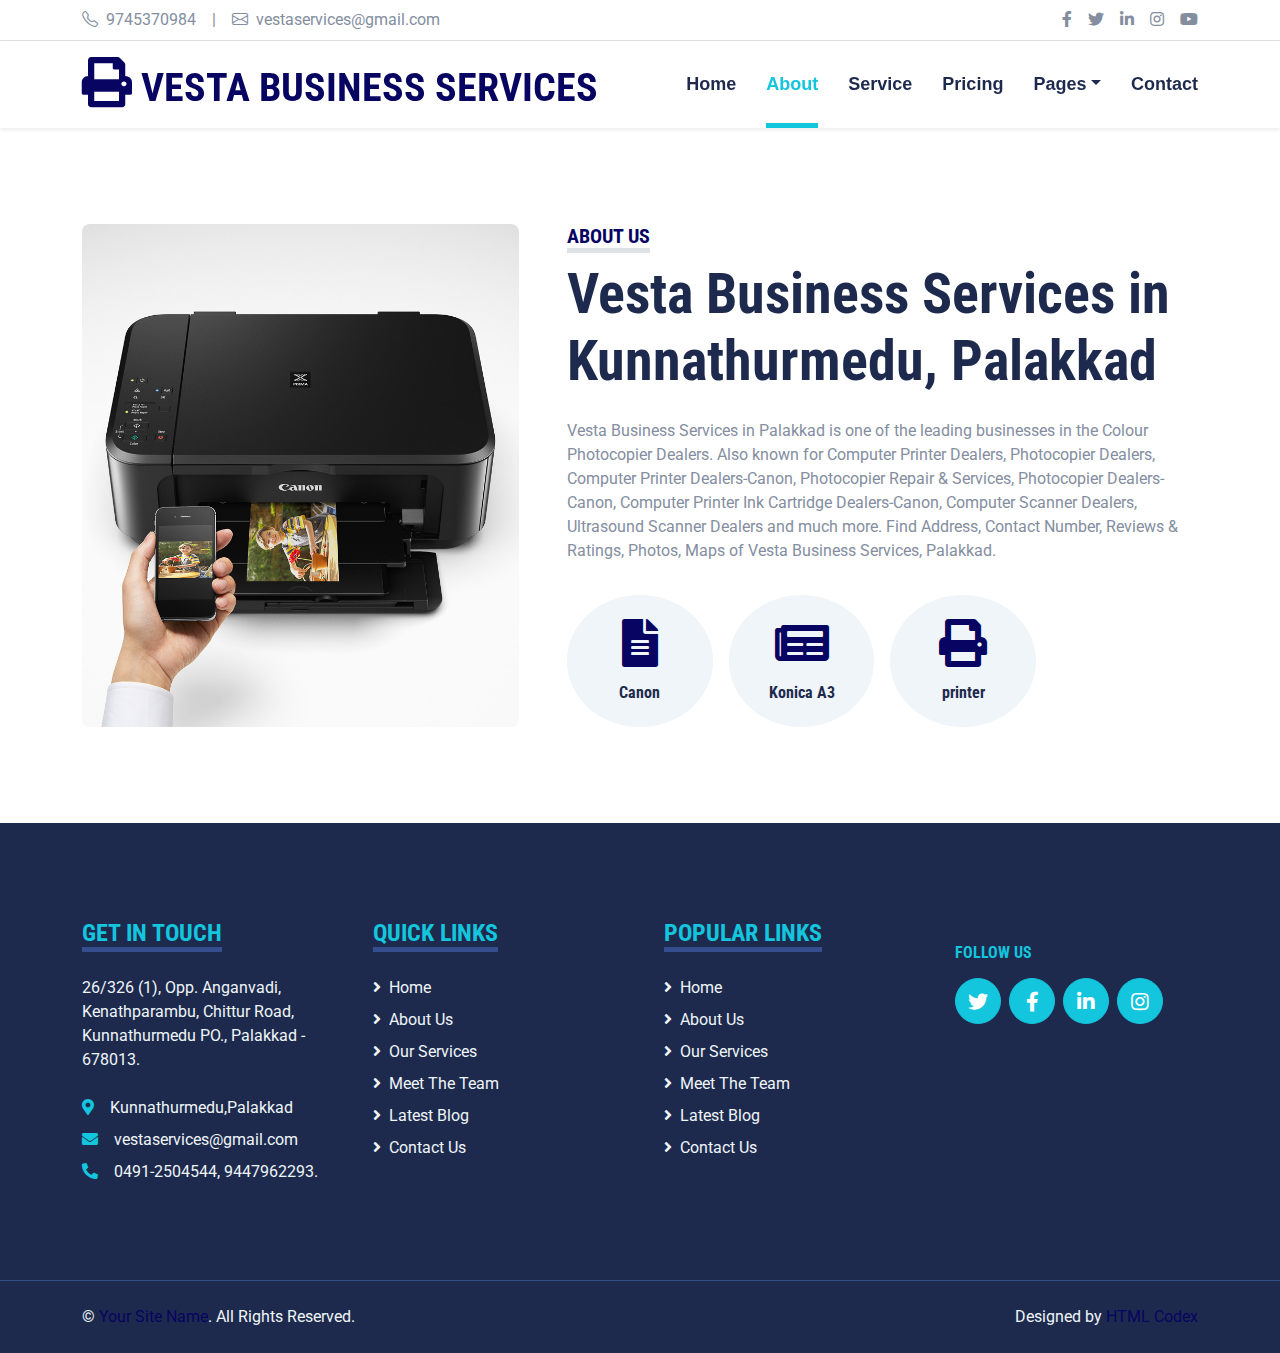
==== about.html @ 88ef27b9 "intex page about service complete" ====
<!DOCTYPE html>
<html lang="en">

<head>
    <meta charset="utf-8">
    <title> Vesta Business Services </title>
    <meta content="width=device-width, initial-scale=1.0" name="viewport">
    <meta content="Free HTML Templates" name="keywords">
    <meta content="Free HTML Templates" name="description">

    <!-- Favicon -->
    <link href="img/favicon.ico" rel="icon">

    <!-- Google Web Fonts -->
    <link rel="preconnect" href="https://fonts.gstatic.com">
    <link href="https://fonts.googleapis.com/css2?family=Roboto+Condensed:wght@400;700&family=Roboto:wght@400;700&display=swap" rel="stylesheet">  

    <!-- Icon Font Stylesheet -->
    <link href="https://cdnjs.cloudflare.com/ajax/libs/font-awesome/5.15.0/css/all.min.css" rel="stylesheet">
    <link href="https://cdn.jsdelivr.net/npm/bootstrap-icons@1.4.1/font/bootstrap-icons.css" rel="stylesheet">

    <!-- Libraries Stylesheet -->
    <link href="lib/owlcarousel/assets/owl.carousel.min.css" rel="stylesheet">
    <link href="lib/tempusdominus/css/tempusdominus-bootstrap-4.min.css" rel="stylesheet" />

    <!-- Customized Bootstrap Stylesheet -->
    <link href="css/bootstrap.min.css" rel="stylesheet">

    <!-- Template Stylesheet -->
    <link href="css/style.css" rel="stylesheet">
</head>

<body>
    <!-- Topbar Start -->
    <div class="container-fluid py-2 border-bottom d-none d-lg-block">
        <div class="container">
            <div class="row">
                <div class="col-md-6 text-center text-lg-start mb-2 mb-lg-0">
                    <div class="d-inline-flex align-items-center">
                        <a class="text-decoration-none text-body pe-3" href=""><i class="bi bi-telephone me-2"></i>9745370984</a>
                        <span class="text-body">|</span>
                        <a class="text-decoration-none text-body px-3" href=""><i class="bi bi-envelope me-2"></i>vestaservices@gmail.com</a>
                    </div>
                </div>
                <div class="col-md-6 text-center text-lg-end">
                    <div class="d-inline-flex align-items-center">
                        <a class="text-body px-2" href="">
                            <i class="fab fa-facebook-f"></i>
                        </a>
                        <a class="text-body px-2" href="">
                            <i class="fab fa-twitter"></i>
                        </a>
                        <a class="text-body px-2" href="">
                            <i class="fab fa-linkedin-in"></i>
                        </a>
                        <a class="text-body px-2" href="">
                            <i class="fab fa-instagram"></i>
                        </a>
                        <a class="text-body ps-2" href="">
                            <i class="fab fa-youtube"></i>
                        </a>
                    </div>
                </div>
            </div>
        </div>
    </div>
    <!-- Topbar End -->


    <!-- Navbar Start -->
    <div class="container-fluid sticky-top bg-white shadow-sm mb-5">
        <div class="container">
            <nav class="navbar navbar-expand-lg bg-white navbar-light py-3 py-lg-0">
                <a href="index.html" class="navbar-brand">
                    <h1 class="m-0 text-uppercase text-primary"> <i class="fa fa-print" style="font-size:50px " ></i>  Vesta Business Services </h1>
                </a>
                <button class="navbar-toggler" type="button" data-bs-toggle="collapse" data-bs-target="#navbarCollapse">
                    <span class="navbar-toggler-icon"></span>
                </button>
                <div class="collapse navbar-collapse" id="navbarCollapse">
                    <div class="navbar-nav ms-auto py-0">
                        <a href="index.html" class="nav-item nav-link">Home</a>
                        <a href="about.html" class="nav-item nav-link active">About</a>
                        <a href="service.html" class="nav-item nav-link">Service</a>
                        <a href="price.html" class="nav-item nav-link">Pricing</a>
                        <div class="nav-item dropdown">
                            <a href="#" class="nav-link dropdown-toggle" data-bs-toggle="dropdown">Pages</a>
                            <div class="dropdown-menu m-0">
                                <a href="blog.html" class="dropdown-item">Blog Grid</a>
                                <a href="detail.html" class="dropdown-item">Blog Detail</a>
                                <a href="team.html" class="dropdown-item">The Team</a>
                                <a href="testimonial.html" class="dropdown-item">Testimonial</a>
                                <a href="appointment.html" class="dropdown-item">Appointment</a>
                                <a href="search.html" class="dropdown-item">Search</a>
                            </div>
                        </div>
                        <a href="contact.html" class="nav-item nav-link">Contact</a>
                    </div>
                </div>
            </nav>
        </div>
    </div>
    <!-- Navbar End -->


    <!-- About Start -->
    <div class="container-fluid py-5">
        <div class="container">
            <div class="row gx-5">
                <div class="col-lg-5 mb-5 mb-lg-0" style="min-height: 500px;">
                    <div class="position-relative h-100">
                        <img class="position-absolute w-100 h-100 rounded" src="img/pixma-mg3660-feature-2.jpg" style="object-fit: cover;">
                    </div>
                </div>
                <div class="col-lg-7">
                    <div class="mb-4">
                        <h5 class="d-inline-block text-primary text-uppercase border-bottom border-5">About Us</h5>
                        <h1 class="display-4">Vesta Business Services in Kunnathurmedu, Palakkad</h1>
                    </div>
                    <p>Vesta Business Services in Palakkad is one of the leading businesses in the Colour Photocopier Dealers. Also known for Computer Printer Dealers, Photocopier Dealers, Computer Printer Dealers-Canon, Photocopier Repair & Services, Photocopier Dealers-Canon, Computer Printer Ink Cartridge Dealers-Canon, Computer Scanner Dealers, Ultrasound Scanner Dealers and much more. Find Address, Contact Number, Reviews & Ratings, Photos, Maps of Vesta Business Services, Palakkad.</p>
                    <div class="row g-3 pt-3">
                        <div class="col-sm-3 col-6">
                            <div class="bg-light text-center rounded-circle py-4">
                                <i class=" fa fa-3x far fa-file-alt  text-primary mb-3"></i>
                                <h6 class="mb-0">Canon<small class="d-block text-primary"></small></h6>
                            </div>
                        </div>
                      <div class="col-sm-3 col-6">
                            <div class="bg-light text-center rounded-circle py-4">
                                <i class="fa fa-3x far fa-newspaper text-primary mb-3"></i>
                                <h6 class="mb-0">Konica A3<small class="d-block text-primary"></small></h6>
                            </div> 
                         </div>
                        <div class="col-sm-3 col-6">
                            <div class="bg-light text-center rounded-circle py-4">
                                <i class="fa fa-3x fa fa-print text-primary mb-3"></i>
                                <h6 class="mb-0">printer<small class="d-block text-primary"></small></h6>
                            </div>
                        </div> 
                        <!-- <div class="col-sm-3 col-6">
                            <div class="bg-light text-center rounded-circle py-4">
                                <i class="fa fa-3x fa-ambulance text-primary mb-3"></i>
                                <h6 class="mb-0">Free<small class="d-block text-primary">Ambulance</small></h6>
                            </div>
                        </div>-->
                    </div>
                </div>
            </div>
        </div>
    </div>
    <!-- About End -->


    <!-- Search Start -->
   <!-- <div class="container-fluid bg-primary my-5 py-5">
        <div class="container py-5">
            <div class="text-center mx-auto mb-5" style="max-width: 500px;">
                <h5 class="d-inline-block text-white text-uppercase border-bottom border-5">Find A Doctor</h5>
                <h1 class="display-4 mb-4">Find A Healthcare Professionals</h1>
                <h5 class="text-white fw-normal">Duo ipsum erat stet dolor sea ut nonumy tempor. Tempor duo lorem eos sit sed ipsum takimata ipsum sit est. Ipsum ea voluptua ipsum sit justo</h5>
            </div>
            <div class="mx-auto" style="width: 100%; max-width: 600px;">
                <div class="input-group">
                    <select class="form-select border-primary w-25" style="height: 60px;">
                        <option selected>Department</option>
                        <option value="1">Department 1</option>
                        <option value="2">Department 2</option>
                        <option value="3">Department 3</option>
                    </select>
                    <input type="text" class="form-control border-primary w-50" placeholder="Keyword">
                    <button class="btn btn-dark border-0 w-25">Search</button>
                </div>
            </div>
        </div>
    </div> -->
    <!-- Search End -->


    <!-- Team Start -->
  <!--  <div class="container-fluid py-5">
        <div class="container">
            <div class="text-center mx-auto mb-5" style="max-width: 500px;">
                <h5 class="d-inline-block text-primary text-uppercase border-bottom border-5">Our Doctors</h5>
                <h1 class="display-4">Qualified Healthcare Professionals</h1>
            </div>
            <div class="owl-carousel team-carousel position-relative">
                <div class="team-item">
                    <div class="row g-0 bg-light rounded overflow-hidden">
                        <div class="col-12 col-sm-5 h-100">
                            <img class="img-fluid h-100" src="img/team-1.jpg" style="object-fit: cover;">
                        </div>
                        <div class="col-12 col-sm-7 h-100 d-flex flex-column">
                            <div class="mt-auto p-4">
                                <h3>Doctor Name</h3>
                                <h6 class="fw-normal fst-italic text-primary mb-4">Cardiology Specialist</h6>
                                <p class="m-0">Dolor lorem eos dolor duo eirmod sea. Dolor sit magna rebum clita rebum dolor</p>
                            </div>
                            <div class="d-flex mt-auto border-top p-4">
                                <a class="btn btn-lg btn-primary btn-lg-square rounded-circle me-3" href="#"><i class="fab fa-twitter"></i></a>
                                <a class="btn btn-lg btn-primary btn-lg-square rounded-circle me-3" href="#"><i class="fab fa-facebook-f"></i></a>
                                <a class="btn btn-lg btn-primary btn-lg-square rounded-circle" href="#"><i class="fab fa-linkedin-in"></i></a>
                            </div>
                        </div>
                    </div>
                </div>
                <div class="team-item">
                    <div class="row g-0 bg-light rounded overflow-hidden">
                        <div class="col-12 col-sm-5 h-100">
                            <img class="img-fluid h-100" src="img/team-2.jpg" style="object-fit: cover;">
                        </div>
                        <div class="col-12 col-sm-7 h-100 d-flex flex-column">
                            <div class="mt-auto p-4">
                                <h3>Doctor Name</h3>
                                <h6 class="fw-normal fst-italic text-primary mb-4">Cardiology Specialist</h6>
                                <p class="m-0">Dolor lorem eos dolor duo eirmod sea. Dolor sit magna rebum clita rebum dolor</p>
                            </div>
                            <div class="d-flex mt-auto border-top p-4">
                                <a class="btn btn-lg btn-primary btn-lg-square rounded-circle me-3" href="#"><i class="fab fa-twitter"></i></a>
                                <a class="btn btn-lg btn-primary btn-lg-square rounded-circle me-3" href="#"><i class="fab fa-facebook-f"></i></a>
                                <a class="btn btn-lg btn-primary btn-lg-square rounded-circle" href="#"><i class="fab fa-linkedin-in"></i></a>
                            </div>
                        </div>
                    </div>
                </div>
                <div class="team-item">
                    <div class="row g-0 bg-light rounded overflow-hidden">
                        <div class="col-12 col-sm-5 h-100">
                            <img class="img-fluid h-100" src="img/team-3.jpg" style="object-fit: cover;">
                        </div>
                        <div class="col-12 col-sm-7 h-100 d-flex flex-column">
                            <div class="mt-auto p-4">
                                <h3>Doctor Name</h3>
                                <h6 class="fw-normal fst-italic text-primary mb-4">Cardiology Specialist</h6>
                                <p class="m-0">Dolor lorem eos dolor duo eirmod sea. Dolor sit magna rebum clita rebum dolor</p>
                            </div>
                            <div class="d-flex mt-auto border-top p-4">
                                <a class="btn btn-lg btn-primary btn-lg-square rounded-circle me-3" href="#"><i class="fab fa-twitter"></i></a>
                                <a class="btn btn-lg btn-primary btn-lg-square rounded-circle me-3" href="#"><i class="fab fa-facebook-f"></i></a>
                                <a class="btn btn-lg btn-primary btn-lg-square rounded-circle" href="#"><i class="fab fa-linkedin-in"></i></a>
                            </div>
                        </div>
                    </div>
                </div>
            </div>
        </div>
    </div>  -->
    <!-- Team End -->


    <!-- Footer Start -->
    <div class="container-fluid bg-dark text-light mt-5 py-5">
        <div class="container py-5">
            <div class="row g-5">
                <div class="col-lg-3 col-md-6">
                    <h4 class="d-inline-block text-primary text-uppercase border-bottom border-5 border-secondary mb-4" style="color: #13C5DD !important; " >Get In Touch</h4>
                    <p class="mb-4">26/326 (1), Opp. Anganvadi, Kenathparambu, Chittur Road, Kunnathurmedu PO., Palakkad - 678013.</p>
                    <p class="mb-2"><i class="fa fa-map-marker-alt text-primary me-3" style="color: #13C5DD !important; "></i>Kunnathurmedu,Palakkad</p>
                    <p class="mb-2"><i class="fa fa-envelope text-primary me-3" style="color: #13C5DD !important; "></i>vestaservices@gmail.com</p>
                    <p class="mb-0"><i class="fa fa-phone-alt text-primary me-3" style="color: #13C5DD !important; "></i>0491-2504544, 9447962293.</p>
                </div>
                <div class="col-lg-3 col-md-6">
                    <h4 class="d-inline-block text-primary text-uppercase border-bottom border-5 border-secondary mb-4" style="color: #13C5DD !important; ">Quick Links</h4>
                    <div class="d-flex flex-column justify-content-start">
                        <a class="text-light mb-2" href="#"><i class="fa fa-angle-right me-2"></i>Home</a>
                        <a class="text-light mb-2" href="#"><i class="fa fa-angle-right me-2"></i>About Us</a>
                        <a class="text-light mb-2" href="#"><i class="fa fa-angle-right me-2"></i>Our Services</a>
                        <a class="text-light mb-2" href="#"><i class="fa fa-angle-right me-2"></i>Meet The Team</a>
                        <a class="text-light mb-2" href="#"><i class="fa fa-angle-right me-2"></i>Latest Blog</a>
                        <a class="text-light" href="#"><i class="fa fa-angle-right me-2"></i>Contact Us</a>
                    </div>
                </div>
                <div class="col-lg-3 col-md-6">
                    <h4 class="d-inline-block text-primary text-uppercase border-bottom border-5 border-secondary mb-4" style="color: #13C5DD !important; ">Popular Links</h4>
                    <div class="d-flex flex-column justify-content-start">
                        <a class="text-light mb-2" href="#"><i class="fa fa-angle-right me-2"></i>Home</a>
                        <a class="text-light mb-2" href="#"><i class="fa fa-angle-right me-2"></i>About Us</a>
                        <a class="text-light mb-2" href="#"><i class="fa fa-angle-right me-2"></i>Our Services</a>
                        <a class="text-light mb-2" href="#"><i class="fa fa-angle-right me-2"></i>Meet The Team</a>
                        <a class="text-light mb-2" href="#"><i class="fa fa-angle-right me-2"></i>Latest Blog</a>
                        <a class="text-light" href="#"><i class="fa fa-angle-right me-2"></i>Contact Us</a>
                    </div>
                </div>
                <div class="col-lg-3 col-md-6">
                    <!--<h4 class="d-inline-block text-primary text-uppercase border-bottom border-5 border-secondary mb-4">Newsletter</h4>
                    <form action="">
                        <div class="input-group">
                            <input type="text" class="form-control p-3 border-0" placeholder="Your Email Address">
                            <button class="btn btn-primary">Sign Up</button>
                        </div>
                    </form>-->
                    <h6 class="text-primary text-uppercase mt-4 mb-3" style="color: #13C5DD !important; ">Follow Us</h6>
                    <div class="d-flex">
                        <a class="btn btn-lg btn-primary btn-lg-square rounded-circle me-2" href="#"><i class="fab fa-twitter"></i></a>
                        <a class="btn btn-lg btn-primary btn-lg-square rounded-circle me-2" href="#"><i class="fab fa-facebook-f"></i></a>
                        <a class="btn btn-lg btn-primary btn-lg-square rounded-circle me-2" href="#"><i class="fab fa-linkedin-in"></i></a>
                        <a class="btn btn-lg btn-primary btn-lg-square rounded-circle" href="#"><i class="fab fa-instagram"></i></a>
                    </div>
                </div>
            </div>
        </div>
    </div>
    <div class="container-fluid bg-dark text-light border-top border-secondary py-4">
        <div class="container">
            <div class="row g-5">
                <div class="col-md-6 text-center text-md-start">
                    <p class="mb-md-0">&copy; <a class="text-primary" href="#">Your Site Name</a>. All Rights Reserved.</p>
                </div>
                <div class="col-md-6 text-center text-md-end">
                    <p class="mb-0">Designed by <a class="text-primary" href="https://htmlcodex.com">HTML Codex</a></p>
                </div>
            </div>
        </div>
    </div>
    <!-- Footer End -->



    <!-- Back to Top -->
    <a href="#" class="btn btn-lg btn-primary btn-lg-square back-to-top"><i class="bi bi-arrow-up"></i></a>


    <!-- JavaScript Libraries -->
    <script src="https://code.jquery.com/jquery-3.4.1.min.js"></script>
    <script src="https://cdn.jsdelivr.net/npm/bootstrap@5.0.0/dist/js/bootstrap.bundle.min.js"></script>
    <script src="lib/easing/easing.min.js"></script>
    <script src="lib/waypoints/waypoints.min.js"></script>
    <script src="lib/owlcarousel/owl.carousel.min.js"></script>
    <script src="lib/tempusdominus/js/moment.min.js"></script>
    <script src="lib/tempusdominus/js/moment-timezone.min.js"></script>
    <script src="lib/tempusdominus/js/tempusdominus-bootstrap-4.min.js"></script>

    <!-- Template Javascript -->
    <script src="js/main.js"></script>
</body>

</html>
---- css/style.css ----
/********** Template CSS **********/
:root {
    --primary: #13C5DD;
    --secondary: #354F8E;
    --light: #EFF5F9;
    --dark: #1D2A4D;
}

.btn {
    font-weight: 700;
    transition: .5s;
}

.btn:hover {
    -webkit-box-shadow: 0 8px 6px -6px #555555;
    -moz-box-shadow: 0 8px 6px -6px #555555;
    box-shadow: 0 8px 6px -6px #555555;
}

.btn-primary {
    color: #FFFFFF;
}

.btn-square {
    width: 36px;
    height: 36px;
}

.btn-sm-square {
    width: 28px;
    height: 28px;
}

.btn-lg-square {
    width: 46px;
    height: 46px;
}

.btn-square,
.btn-sm-square,
.btn-lg-square {
    padding-left: 0;
    padding-right: 0;
    text-align: center;
}

.back-to-top {
    position: fixed;
    display: none;
    right: 30px;
    bottom: 0;
    border-radius: 50% 50% 0 0;
    z-index: 99;
}

.navbar-light .navbar-nav .nav-link {
    font-family: 'Jost', sans-serif;
    position: relative;
    margin-left: 30px;
    padding: 30px 0;
    font-size: 18px;
    font-weight: 700;
    color: var(--dark);
    outline: none;
    transition: .5s;
}

.navbar-light .navbar-nav .nav-link:hover,
.navbar-light .navbar-nav .nav-link.active {
    color: var(--primary);
}

@media (min-width: 992px) {
    .navbar-light .navbar-nav .nav-link::before {
        position: absolute;
        content: "";
        width: 0;
        height: 5px;
        bottom: 0;
        left: 50%;
        background: var(--primary);
        transition: .5s;
    }

    .navbar-light .navbar-nav .nav-link:hover::before,
    .navbar-light .navbar-nav .nav-link.active::before {
        width: 100%;
        left: 0;
    }
}

@media (max-width: 991.98px) {
    .navbar-light .navbar-nav .nav-link  {
        margin-left: 0;
        padding: 10px 0;
    }
}

.hero-header {
    background: url(../img/Digital-Printing-Machine.jpg) top right no-repeat;
    background-size: cover;
}

.service-item {
    position: relative;
    height: 350px;
    padding: 0 30px;
    transition: .5s;
}

.service-item .service-icon {
    width: 150px;
    height: 100px;
    display: flex;
    align-items: center;
    justify-content: center;
    background: #ffcc33;
    border-radius: 50%;
    transform: rotate(-14deg);
}

.service-item .service-icon i {
    transform: rotate(15deg);
}

.service-item a.btn {
    position: absolute;
    width: 60px;
    bottom: -48px;
    left: 50%;
    margin-left: -30px;
    opacity: 0;
}

.service-item:hover a.btn {
    bottom: -24px;
    opacity: 1;
}

.price-carousel::after {
    position: absolute;
    content: "";
    width: 100%;
    height: 50%;
    bottom: 0;
    left: 0;
    background: var(--primary);
    border-radius: 8px 8px 50% 50%;
    z-index: -1;
}

.price-carousel .owl-nav {
    margin-top: 35px;
    width: 100%;
    text-align: center;
    display: flex;
    justify-content: center;
}

.price-carousel .owl-nav .owl-prev,
.price-carousel .owl-nav .owl-next{
    position: relative;
    margin: 0 5px;
    width: 45px;
    height: 45px;
    display: flex;
    align-items: center;
    justify-content: center;
    color: var(--primary);
    background: #FFFFFF;
    font-size: 22px;
    border-radius: 45px;
    transition: .5s;
}

.price-carousel .owl-nav .owl-prev:hover,
.price-carousel .owl-nav .owl-next:hover {
    color: var(--dark);
}

@media (min-width: 576px) {
    .team-item .row {
        height: 350px;
    }
}

.team-carousel .owl-nav {
    position: absolute;
    padding: 0 45px;
    width: 100%;
    height: 45px;
    top: calc(50% - 22.5px);
    left: 0;
    display: flex;
    justify-content: space-between;
}

.team-carousel .owl-nav .owl-prev,
.team-carousel .owl-nav .owl-next {
    position: relative;
    width: 45px;
    height: 45px;
    display: flex;
    align-items: center;
    justify-content: center;
    color: #FFFFFF;
    background: var(--primary);
    border-radius: 45px;
    font-size: 22px;
    transition: .5s;
}

.team-carousel .owl-nav .owl-prev:hover,
.team-carousel .owl-nav .owl-next:hover {
    background: var(--dark);
}

.testimonial-carousel .owl-dots {
    margin-top: 15px;
    display: flex;
    align-items: center;
    justify-content: center;
}

.testimonial-carousel .owl-dot {
    position: relative;
    display: inline-block;
    margin: 0 5px;
    width: 20px;
    height: 20px;
    background: var(--light);
    border: 2px solid var(--primary);
    border-radius: 20px;
    transition: .5s;
}

.testimonial-carousel .owl-dot.active {
    width: 40px;
    height: 40px;
    background: var(--primary);
}

.testimonial-carousel .owl-item img {
    width: 150px;
    height: 150px;
}
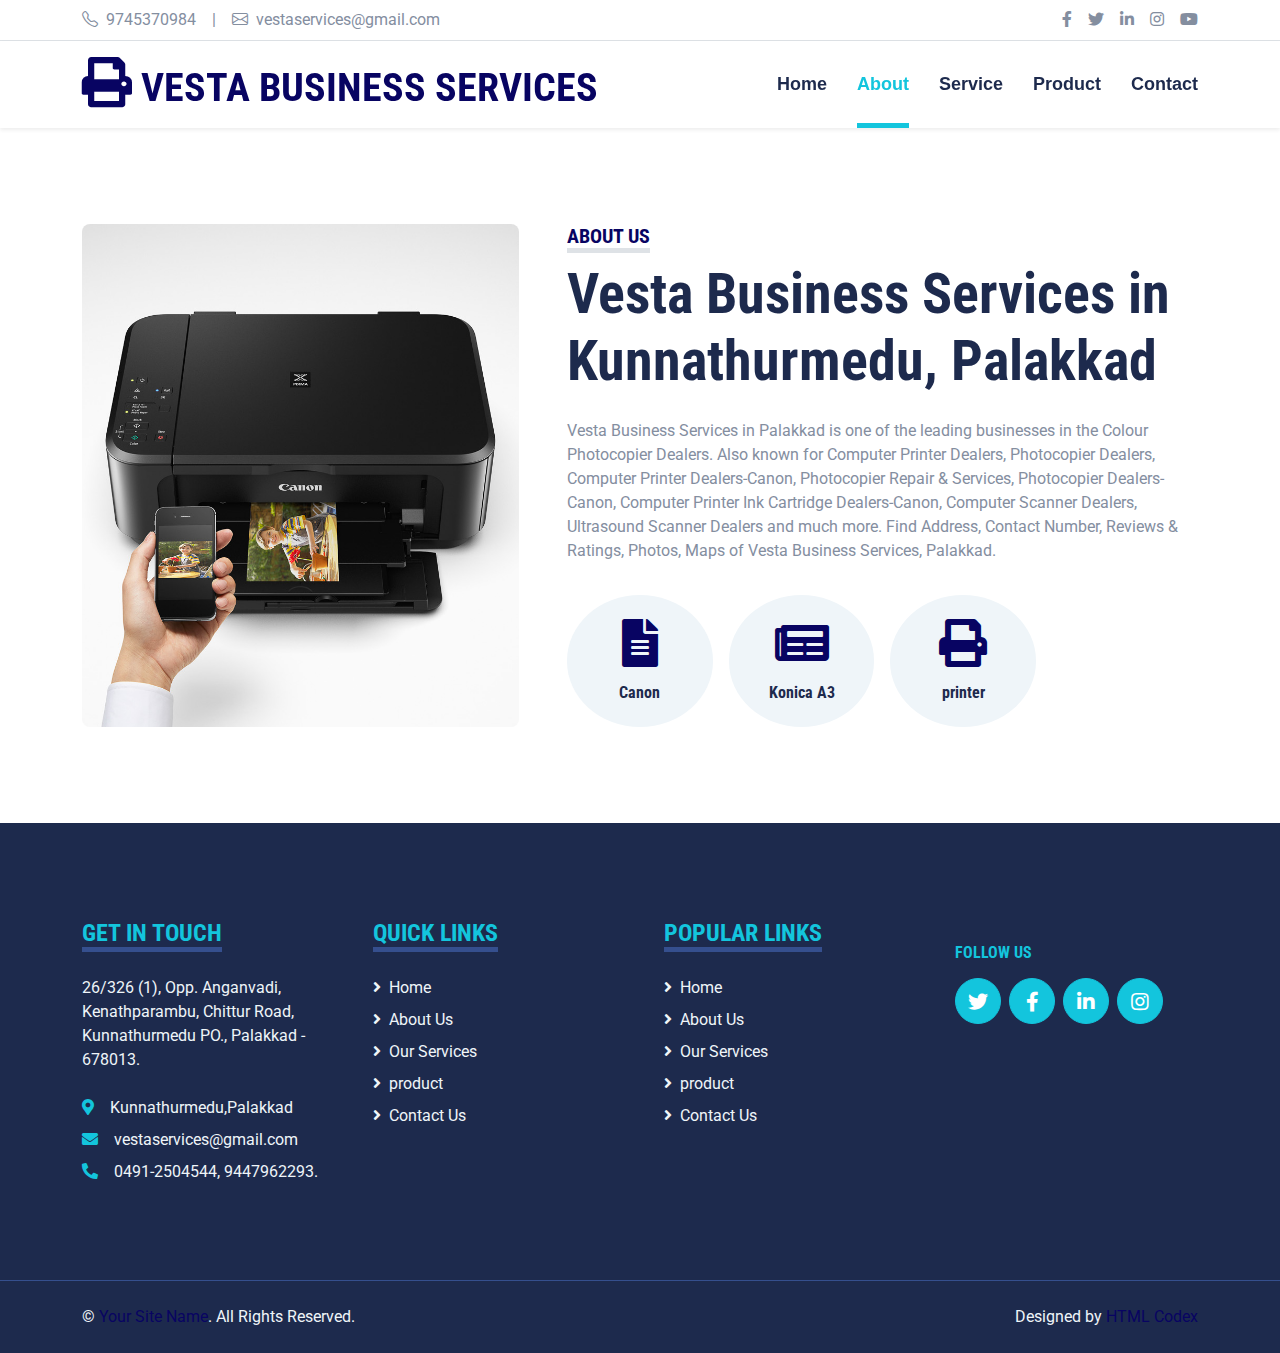
==== commit 7908091a: "navbar & footer  all links set" ====
--- a/about.html
+++ b/about.html
@@ -37,9 +37,9 @@
             <div class="row">
                 <div class="col-md-6 text-center text-lg-start mb-2 mb-lg-0">
                     <div class="d-inline-flex align-items-center">
-                        <a class="text-decoration-none text-body pe-3" href=""><i class="bi bi-telephone me-2"></i>9745370984</a>
+                        <a class="text-decoration-none text-body pe-3" ><i class="bi bi-telephone me-2"></i>9745370984</a>
                         <span class="text-body">|</span>
-                        <a class="text-decoration-none text-body px-3" href=""><i class="bi bi-envelope me-2"></i>vestaservices@gmail.com</a>
+                        <a class="text-decoration-none text-body px-3" ><i class="bi bi-envelope me-2"></i>vestaservices@gmail.com</a>
                     </div>
                 </div>
                 <div class="col-md-6 text-center text-lg-end">
@@ -82,8 +82,8 @@
                         <a href="index.html" class="nav-item nav-link">Home</a>
                         <a href="about.html" class="nav-item nav-link active">About</a>
                         <a href="service.html" class="nav-item nav-link">Service</a>
-                        <a href="price.html" class="nav-item nav-link">Pricing</a>
-                        <div class="nav-item dropdown">
+                        <a href="blog.html" class="nav-item nav-link">Product</a>
+                  <!--  <div class="nav-item dropdown">
                             <a href="#" class="nav-link dropdown-toggle" data-bs-toggle="dropdown">Pages</a>
                             <div class="dropdown-menu m-0">
                                 <a href="blog.html" class="dropdown-item">Blog Grid</a>
@@ -93,7 +93,7 @@
                                 <a href="appointment.html" class="dropdown-item">Appointment</a>
                                 <a href="search.html" class="dropdown-item">Search</a>
                             </div>
-                        </div>
+                        </div>-->
                         <a href="contact.html" class="nav-item nav-link">Contact</a>
                     </div>
                 </div>
@@ -261,23 +261,21 @@
                 <div class="col-lg-3 col-md-6">
                     <h4 class="d-inline-block text-primary text-uppercase border-bottom border-5 border-secondary mb-4" style="color: #13C5DD !important; ">Quick Links</h4>
                     <div class="d-flex flex-column justify-content-start">
-                        <a class="text-light mb-2" href="#"><i class="fa fa-angle-right me-2"></i>Home</a>
-                        <a class="text-light mb-2" href="#"><i class="fa fa-angle-right me-2"></i>About Us</a>
-                        <a class="text-light mb-2" href="#"><i class="fa fa-angle-right me-2"></i>Our Services</a>
-                        <a class="text-light mb-2" href="#"><i class="fa fa-angle-right me-2"></i>Meet The Team</a>
-                        <a class="text-light mb-2" href="#"><i class="fa fa-angle-right me-2"></i>Latest Blog</a>
-                        <a class="text-light" href="#"><i class="fa fa-angle-right me-2"></i>Contact Us</a>
+                        <a class="text-light mb-2" href="index.html"><i class="fa fa-angle-right me-2"></i>Home</a>
+                        <a class="text-light mb-2" href="about.html"><i class="fa fa-angle-right me-2"></i>About Us</a>
+                        <a class="text-light mb-2" href="service.html"><i class="fa fa-angle-right me-2"></i>Our Services</a>
+                        <a class="text-light mb-2" href="blog.html"><i class="fa fa-angle-right me-2"></i>product</a>
+                        <a class="text-light" href="contact.html"><i class="fa fa-angle-right me-2"></i>Contact Us</a>
                     </div>
                 </div>
                 <div class="col-lg-3 col-md-6">
                     <h4 class="d-inline-block text-primary text-uppercase border-bottom border-5 border-secondary mb-4" style="color: #13C5DD !important; ">Popular Links</h4>
                     <div class="d-flex flex-column justify-content-start">
-                        <a class="text-light mb-2" href="#"><i class="fa fa-angle-right me-2"></i>Home</a>
-                        <a class="text-light mb-2" href="#"><i class="fa fa-angle-right me-2"></i>About Us</a>
-                        <a class="text-light mb-2" href="#"><i class="fa fa-angle-right me-2"></i>Our Services</a>
-                        <a class="text-light mb-2" href="#"><i class="fa fa-angle-right me-2"></i>Meet The Team</a>
-                        <a class="text-light mb-2" href="#"><i class="fa fa-angle-right me-2"></i>Latest Blog</a>
-                        <a class="text-light" href="#"><i class="fa fa-angle-right me-2"></i>Contact Us</a>
+                        <a class="text-light mb-2" href="index.html"><i class="fa fa-angle-right me-2"></i>Home</a>
+                        <a class="text-light mb-2" href="about.html"><i class="fa fa-angle-right me-2"></i>About Us</a>
+                        <a class="text-light mb-2" href="service.html"><i class="fa fa-angle-right me-2"></i>Our Services</a>
+                        <a class="text-light mb-2" href="blog.html"><i class="fa fa-angle-right me-2"></i>product</a>
+                        <a class="text-light" href="contact.html"><i class="fa fa-angle-right me-2"></i>Contact Us</a>
                     </div>
                 </div>
                 <div class="col-lg-3 col-md-6">
@@ -312,7 +310,6 @@
         </div>
     </div>
     <!-- Footer End -->
-
 
 
     <!-- Back to Top -->
